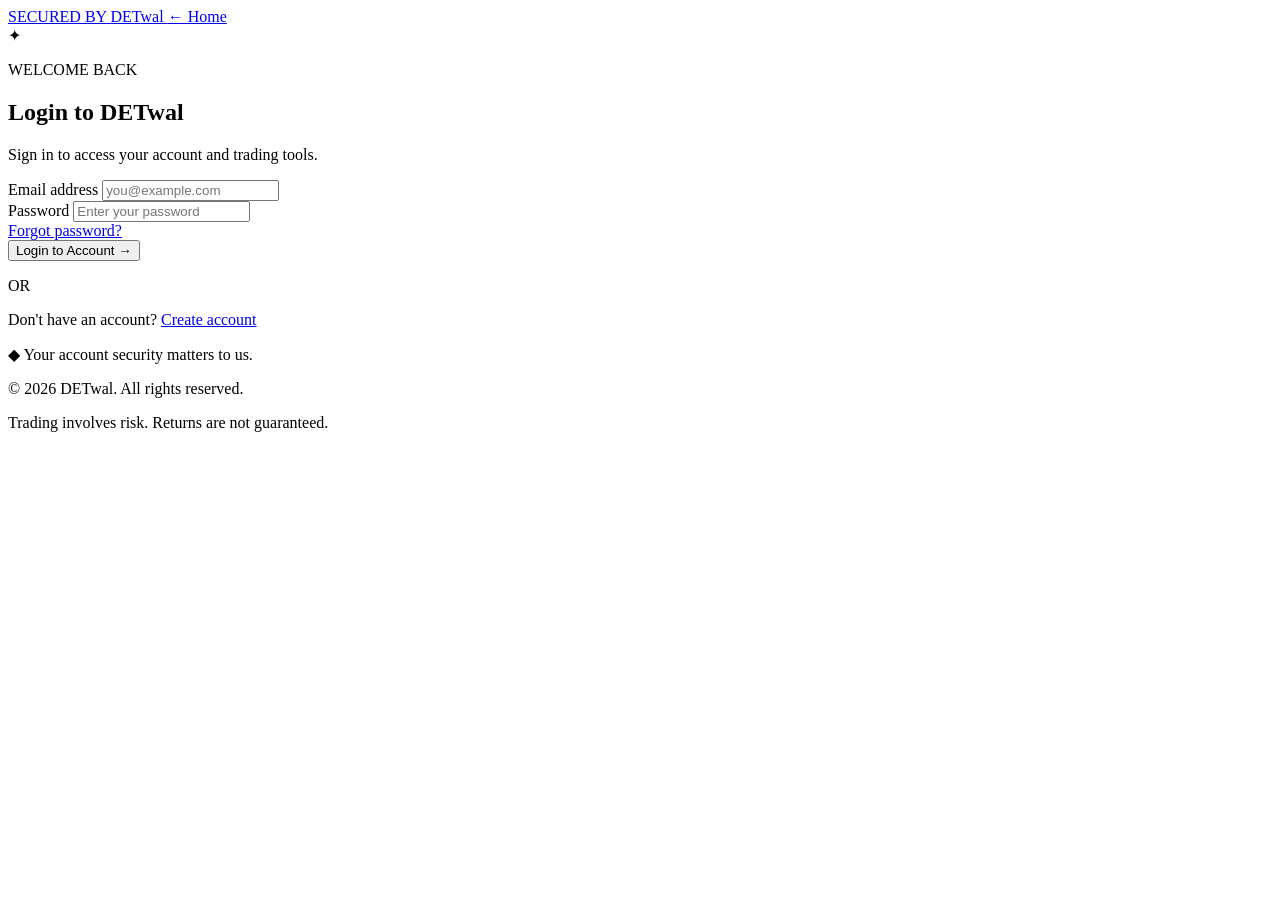
==== login/index.html @ 7cbb256f "Create index.html" ====
<!DOCTYPE html>
<html lang="en">
<head>
  <meta charset="UTF-8">
  <meta name="viewport" content="width=device-width, initial-scale=1.0">
  <meta name="theme-color" content="#080a0f">
  <title>Login | DETwal</title>
  <link rel="stylesheet" href="auth.css">
</head>

<body>
  <header class="topbar">
    <a href="index.html" class="brand" aria-label="DETwal home">
      <span class="secured">SECURED BY</span>
      <span class="brand-name">DET<span class="gold">wal</span></span>
    </a>
    <a href="index.html" class="back-link">← Home</a>
  </header>

  <main class="auth-layout">
    <section class="auth-card">
      <div class="security-icon">✦</div>

      <p class="eyebrow">WELCOME BACK</p>
      <h1>Login to DETwal</h1>
      <p class="subtitle">
        Sign in to access your account and trading tools.
      </p>

      <form id="loginForm">
        <div class="field">
          <label for="email">Email address</label>
          <input
            type="email"
            id="email"
            name="email"
            placeholder="you@example.com"
            autocomplete="email"
            required
          >
        </div>

        <div class="field">
          <label for="password">Password</label>
          <input
            type="password"
            id="password"
            name="password"
            placeholder="Enter your password"
            autocomplete="current-password"
            required
          >
        </div>

        <div class="forgot-row">
          <a href="forgot-password.html">Forgot password?</a>
        </div>

        <button type="submit" class="submit-btn">
          Login to Account <span>→</span>
        </button>

        <p id="formMessage" class="form-message" role="status"></p>
      </form>

      <div class="separator"><span>OR</span></div>

      <p class="login-prompt">
        Don't have an account?
        <a href="signup.html">Create account</a>
      </p>

      <p class="security-note">
        <span>◆</span> Your account security matters to us.
      </p>
    </section>
  </main>

  <footer>
    © <span id="year"></span> DETwal. All rights reserved.
    <p>Trading involves risk. Returns are not guaranteed.</p>
  </footer>

  <script>
    document.getElementById("year").textContent =
      new Date().getFullYear();

    document.getElementById("loginForm").addEventListener(
      "submit",
      function(event) {
        event.preventDefault();

        const message = document.getElementById("formMessage");

        message.textContent =
          "Login is not connected yet. We'll enable secure authentication when the backend is ready.";
        message.className = "form-message info";
      }
    );
  </script>
</body>
</html>
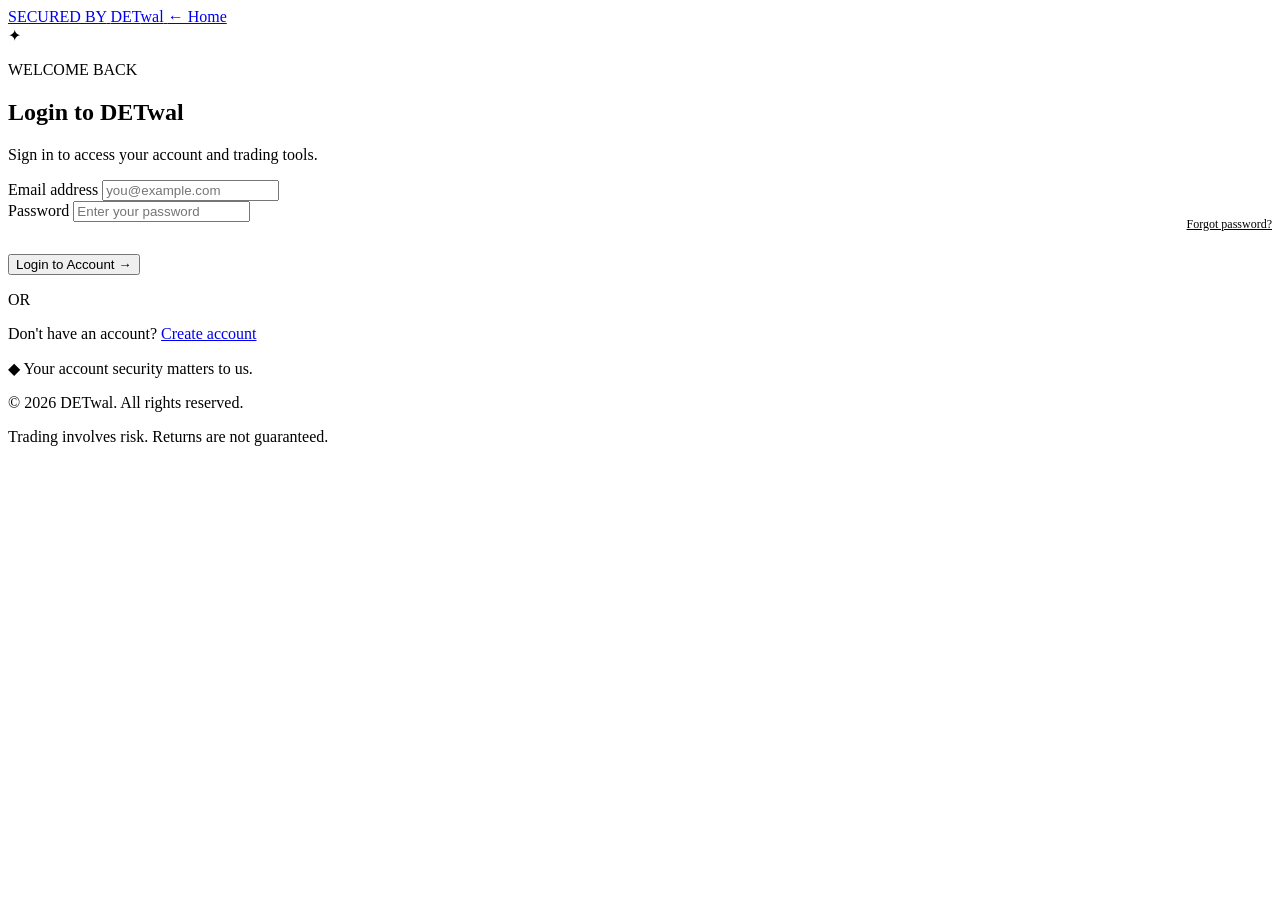
==== commit 4219d873: "Update index.html" ====
--- a/login/index.html
+++ b/login/index.html
@@ -11,11 +11,12 @@
 
 <body>
   <header class="topbar">
-    <a href="index.html" class="brand" aria-label="DETwal home">
+    <a href="../home/" class="brand" aria-label="DETwal home">
       <span class="secured">SECURED BY</span>
       <span class="brand-name">DET<span class="gold">wal</span></span>
     </a>
-    <a href="index.html" class="back-link">← Home</a>
+
+    <a href="../home/" class="back-link">← Home</a>
   </header>
 
   <main class="auth-layout">
@@ -37,6 +38,7 @@
             name="email"
             placeholder="you@example.com"
             autocomplete="email"
+            maxlength="254"
             required
           >
         </div>
@@ -49,26 +51,32 @@
             name="password"
             placeholder="Enter your password"
             autocomplete="current-password"
+            maxlength="128"
             required
           >
         </div>
 
         <div class="forgot-row">
-          <a href="forgot-password.html">Forgot password?</a>
+          <a href="./forgot-password.html">Forgot password?</a>
         </div>
 
         <button type="submit" class="submit-btn">
           Login to Account <span>→</span>
         </button>
 
-        <p id="formMessage" class="form-message" role="status"></p>
+        <p
+          id="formMessage"
+          class="form-message"
+          role="status"
+          aria-live="polite"
+        ></p>
       </form>
 
       <div class="separator"><span>OR</span></div>
 
       <p class="login-prompt">
         Don't have an account?
-        <a href="signup.html">Create account</a>
+        <a href="../signup/">Create account</a>
       </p>
 
       <p class="security-note">
@@ -93,8 +101,11 @@
 
         const message = document.getElementById("formMessage");
 
+        if (!event.currentTarget.reportValidity()) return;
+
         message.textContent =
-          "Login is not connected yet. We'll enable secure authentication when the backend is ready.";
+          "Login is not connected yet. Secure authentication will be enabled after the backend is configured.";
+
         message.className = "form-message info";
       }
     );
--- a/login/auth.css
+++ b/login/auth.css
@@ -0,0 +1,16 @@
+
+.forgot-row {
+  display: flex;
+  justify-content: flex-end;
+  margin: -5px 0 22px;
+}
+
+.forgot-row a {
+  color: var(--gold);
+  font-size: 12px;
+}
+
+.forgot-row a:hover {
+  color: var(--gold-light);
+  text-decoration: underline;
+}
